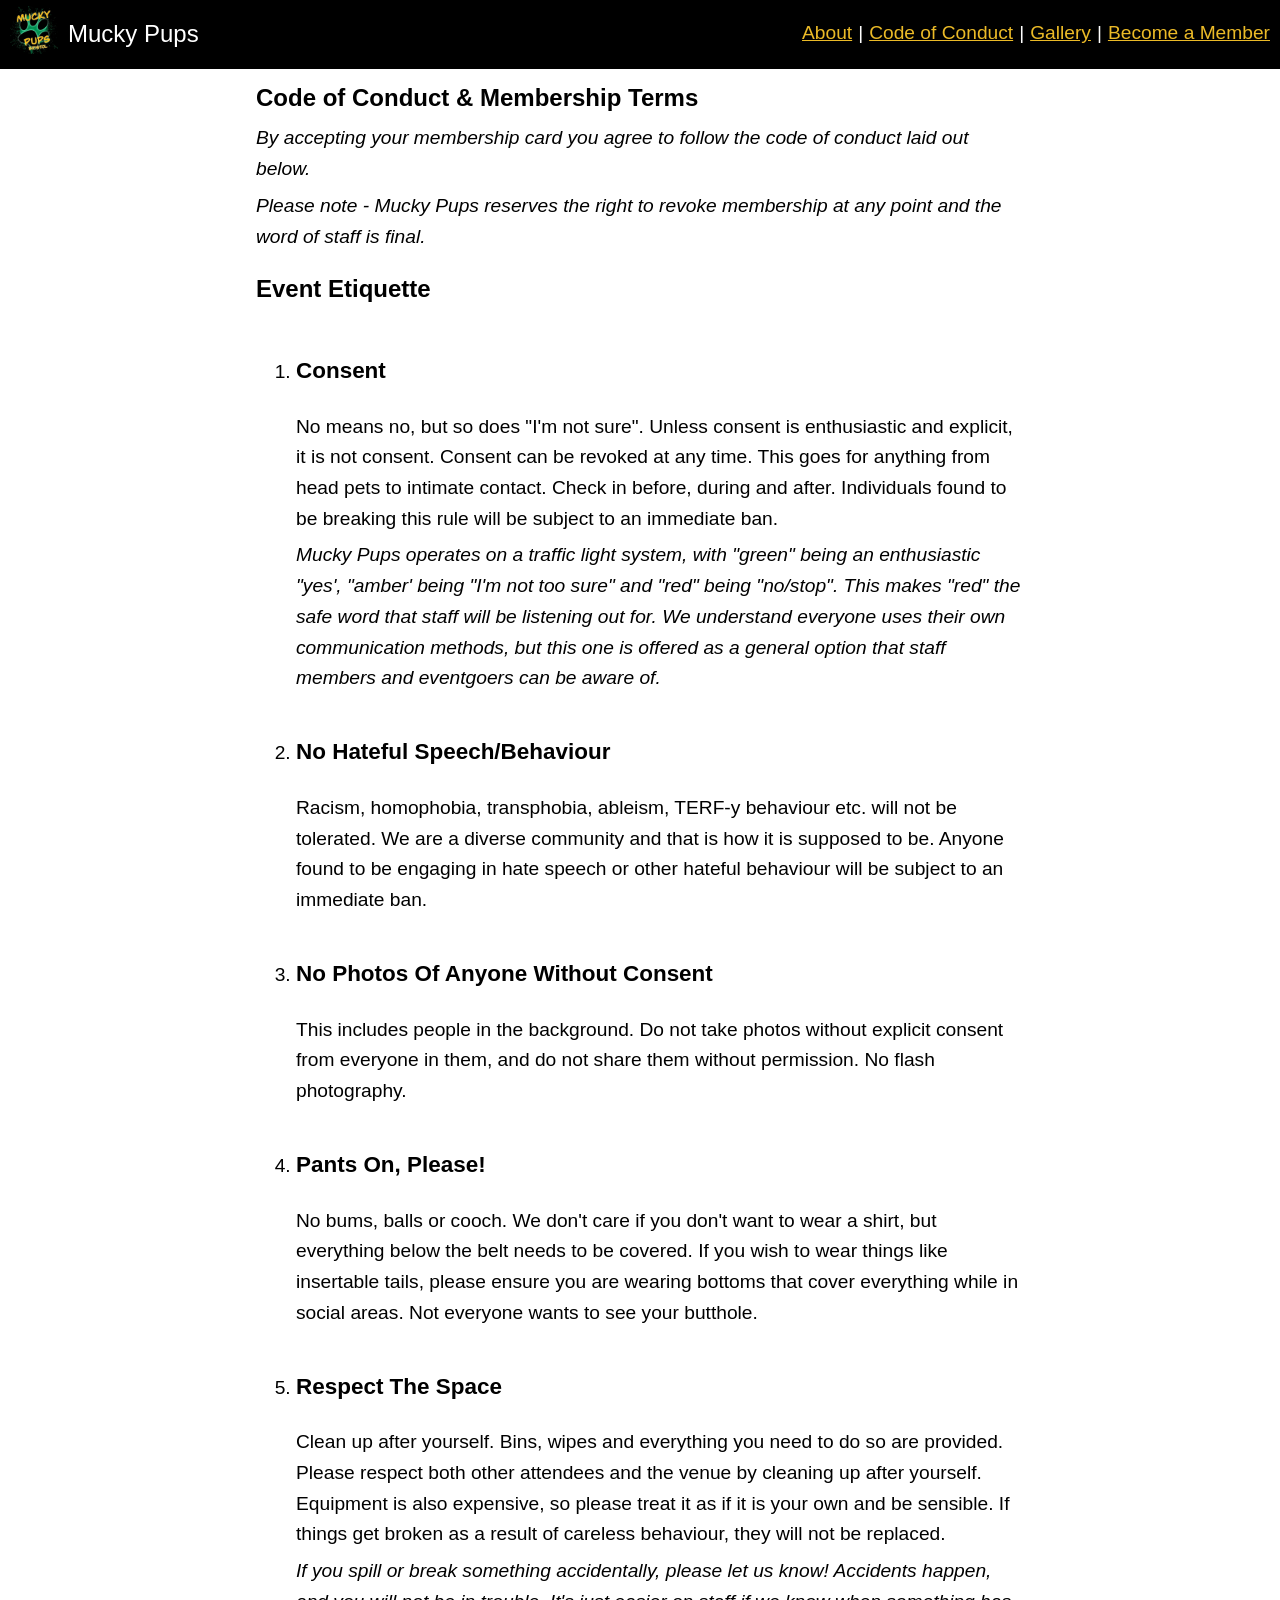
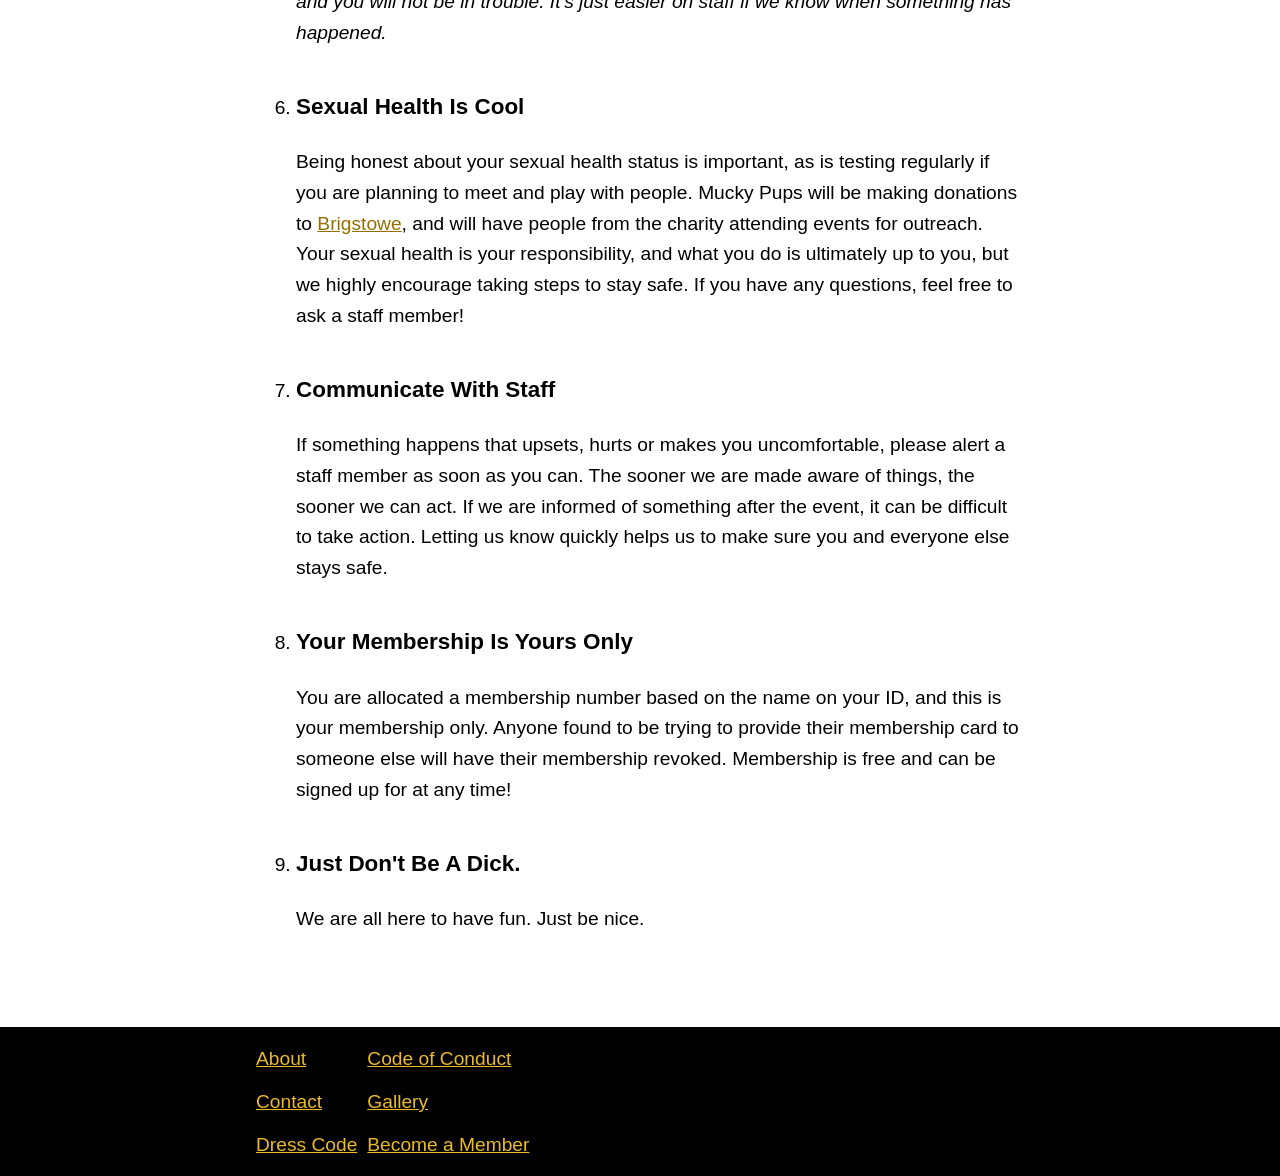
==== conduct.html @ e7ebb90f "Move CoC to a new page, populate it from google doc" ====
<!DOCTYPE html>
<html lang="en">

<head>
  <meta charset="utf-8">
  <meta http-equiv="X-UA-Compatible" content="IE=edge">

  <meta name="viewport" content="width=device-width, initial-scale=1">
  <link rel="icon" href="./assets/favicon.ico">

  <!-- HTML Meta Tags -->
  <title>Mucky Pups &middot; Code of Conduct</title>
  <meta name="description"
    content="Mucky Pups is an 18+ petplay social based in Bristol, UK. Queer, ND & disabled run - No assholes allowed. Woof woof bark bark">

  <!-- Facebook Meta Tags -->
  <meta property="og:url" content="https://mucky-pups.netlify.app/">
  <meta property="og:type" content="website">
  <meta property="og:title" content="Mucky Pups &middot; Code of Conduct">
  <meta property="og:description"
    content="Mucky Pups is an 18+ petplay social based in Bristol, UK. Queer, ND & disabled run - No assholes allowed. Woof woof bark bark">
  <meta property="og:image" content="https://mucky-pups.netlify.app/assets/og-image.webp">

  <!-- Twitter Meta Tags -->
  <meta name="twitter:card" content="summary_large_image">
  <meta property="twitter:domain" content="mucky-pups.netlify.app">
  <meta property="twitter:url" content="https://mucky-pups.netlify.app/">
  <meta name="twitter:title" content="Mucky Pups &middot; Code of Conduct">
  <meta name="twitter:description"
    content="Mucky Pups is an 18+ petplay social based in Bristol, UK. Queer, ND & disabled run - No assholes allowed. Woof woof bark bark">
  <meta name="twitter:image" content="https://mucky-pups.netlify.app/assets/og-image.webp">

  <!-- Meta Tags Generated via https://www.opengraph.xyz -->

  <!-- Inline critical styles - set the background colour to prevent flashing when switching pages, -->
  <!-- Leave a spacer of size `nav-height` to prevent UI jumping when nav bar loads -->
  <style>
    html,
    body {
      background: var(--bg);
      min-height: 100%;
    }

    global-navigation {
      display: block;
      height: var(--nav-height);
      background: transparent;
      box-sizing: border-box;
    }
  </style>

  <link rel="stylesheet" href="./main.css">
</head>

<body>
  <global-navigation></global-navigation>

  <main>
    <h1>Code of Conduct & Membership Terms</h1>
    <p><em>By accepting your membership card you agree to follow the code of conduct laid out below.</em></p>

    <p><em>Please note - Mucky Pups reserves the right to revoke membership at any point and the word of staff is
        final.</em></p>


    <h2>Event Etiquette</h2>

    <ol>
      <li>
        <h3>Consent</h3>

        <p>No means no, but so does "I'm not sure". Unless consent is enthusiastic and explicit, it is not consent.
          Consent can be revoked at any time. This goes for anything from head pets to intimate contact. Check in
          before, during and after. Individuals found to be breaking this rule will be subject to an immediate ban.
        </p>

        <p><em>Mucky Pups operates on a traffic light system, with "green" being an enthusiastic "yes', "amber' being
            "I'm not too sure" and "red" being "no/stop". This makes "red" the safe word that staff will be listening
            out for. We understand everyone uses their own communication methods, but this one is offered as a general
            option that staff members and eventgoers can be aware of.</em></p>
      </li>

      <li>
        <h3>No Hateful Speech/Behaviour</h3>

        <p>Racism, homophobia, transphobia, ableism, TERF-y behaviour etc. will not be tolerated. We are a diverse
          community and that is how it is supposed to be. Anyone found to be engaging in hate speech or other hateful
          behaviour will be subject to an immediate ban.</p>
      </li>

      <li>
        <h3>No Photos Of Anyone Without Consent</h3>

        <p>This includes people in the background. Do not take photos without explicit consent from everyone in them,
          and do not share them without permission. No flash photography.</p>
      </li>

      <li>
        <h3>Pants On, Please!</h3>

        <p> No bums, balls or cooch. We don't care if you don't want to wear a shirt, but everything below the belt
          needs to be covered. If you wish to wear things like insertable tails, please ensure you are wearing bottoms
          that cover everything while in social areas. Not everyone wants to see your butthole.
        </p>
      </li>

      <li>
        <h3>Respect The Space</h3>

        <p>Clean up after yourself. Bins, wipes and everything you need to do so are provided. Please respect both
          other attendees and the venue by cleaning up after yourself. Equipment is also expensive, so please treat it
          as if it is your own and be sensible. If things get broken as a result of careless behaviour, they will not
          be replaced.</p>

        <p><em>If you spill or break something accidentally, please let us know! Accidents happen, and you will not be
            in trouble. It's just easier on staff if we know when something has happened.</em></p>
      </li>

      <li>
        <h3>Sexual Health Is Cool</h3>

        <p>Being honest about your sexual health status is important, as is testing regularly if you are planning to
          meet and play with people. Mucky Pups will be making donations to <a
            href="https://www.brigstowe.org/">Brigstowe</a>, and
          will have people from the charity attending events for outreach. Your sexual health is your responsibility,
          and what you do is ultimately up to you, but we highly encourage taking steps to stay safe. If you have any
          questions, feel free to ask a staff member!</p>
      </li>

      <li>
        <h3>Communicate With Staff</h3>

        <p>If something happens that upsets, hurts or makes you uncomfortable, please alert a staff member as soon as
          you can. The sooner we are made aware of things, the sooner we can act. If we are informed of something
          after the event, it can be difficult to take action. Letting us know quickly helps us to make sure you and
          everyone else stays safe.</p>
      </li>

      <li>
        <h3>Your Membership Is Yours Only</h3>

        <p> You are allocated a membership number based on the name on your ID, and this is your membership only.
          Anyone found to be trying to provide their membership card to someone else will have their membership
          revoked. Membership is free and can be signed up for at any time!
        </p>
      </li>

      <li>
        <h3>Just Don't Be A Dick.</h3>

        <p>We are all here to have fun. Just be nice.</p>
      </li>
    </ol>
  </main>

  <global-footer></global-footer>

  <script src="./components/GlobalNavigation.js" async defer></script>
  <script src="./components/GlobalFooter.js" async defer></script>
  <script src="./components/ImageLoader.js" async defer></script>
</body>

</html>
---- main.css ----
:root {
  /* Constant used in some calcs */
  --nav-height: 61px;

  --brand-black: #000000;
  --brand-white: #ffffff;
  --brand-green: #0c7646;
  --brand-yellow: #ebba27;
  --brand-yellow-highlight: #cea11c;

  --font-size-m: 1.2rem;
  --font-size-l: 1.5rem;
  --font-size-xl: 2rem;
  --font-size-hero: 5rem;

  --content: var(--brand-black);
  --bg: var(--brand-white);

  --link: #957000;
  --link-highlight: #b08501;

  --spacing-s: 6px;
  --spacing-m: 10px;
  --spacing-l: 18px;
  --spacing-xl: 35px;

  @media (prefers-color-scheme: dark) {
    --content: var(--brand-white);
    --bg: var(--brand-black);

    --link: var(--brand-yellow);
    --link-highlight: var(--brand-yellow-highlight);
  }

  @media screen and (min-width: 750px) {
    --spacing-xl: 64px;
  }
}

html {
  background-color: var(--bg);
  scroll-behavior: smooth;
  scroll-padding-top: calc(var(--nav-height) + var(--spacing-m));
  line-height: 1.6;
  font-family: "Gill Sans", "Gill Sans MT", Calibri, "Trebuchet MS", sans-serif;
  height: 100%;
}

body {
  margin: 0;
  display: flex;
  flex-direction: column;
  min-height: 100vh;
}

main,
.footer-content {
  width: 90%;
  margin: 0 auto;

  @media screen and (min-width: 750px) {
    width: 60%;
  }
}

main {
  flex: 1;
}

/* ---------------------------------------------------- */
/* Native elements, baseline styling */
/* ---------------------------------------------------- */

figure,
ul {
  margin: 0;
}

ul {
  list-style: none;
  padding: 0;
}

li {
  padding: var(--spacing-s) 0;
}

p {
  margin: var(--spacing-s) 0;
}

p,
small,
span,
li,
figcaption {
  color: var(--content);
  font-size: var(--font-size-m);
}

a {
  font-size: var(--font-size-m);
  color: var(--link);

  &:hover,
  &:focus {
    color: var(--link-highlight);
  }
}

h1,
h2 {
  color: var(--content);
  font-size: var(--font-size-l);

  margin-top: var(--spacing-l);
  margin-bottom: 0;
}

/* Elements that always have a black background */
nav,
footer,
#mobile-nav-menu {
  background-color: var(--brand-black);

  a {
    color: var(--brand-yellow);

    &:hover,
    &:focus {
      color: var(--brand-yellow-highlight);
    }
  }

  p,
  span,
  li,
  figcaption {
    color: var(--brand-white);
  }
}

/* Header bar */
nav {
  width: 100%;
  box-sizing: border-box;

  border-bottom: 1px solid var(--content);
  padding: var(--spacing-s) var(--spacing-m);

  figcaption {
    color: var(--brand-white);
    font-size: var(--font-size-l);
  }
}

button {
  color: var(--content);
  background-color: var(--bg);
  border: 1px solid var(--content);

  &:hover,
  &:focus {
    background-color: var(--content);
    color: var(--bg);
  }
}

footer {
  margin-top: var(--spacing-xl);
  padding: var(--spacing-m) 0;
  border-top: 1px solid var(--content);
}

/* ---------------------------------------------------- */
/* Targeted elements */
/* ---------------------------------------------------- */

#mobile-nav-menu {
  position-area: bottom;
  margin: var(--spacing-s) var(--spacing-m);
  padding: var(--spacing-s) var(--spacing-m);
  border: 1px solid var(--brand-white);

  &::backdrop {
    background: rgba(0, 0, 0, 0.35);
  }

  transform: translateX(200px);

  transition:
    transform 0.2s ease-out,
    opacity 0.2s ease-out,
    display 0.2s;
  transition-behavior: allow-discrete;

  &:popover-open {
    transform: translateX(0);
    opacity: 1;

    @starting-style {
      transform: translateX(200px);
      opacity: 0;

      @media (prefers-reduced-motion: reduce) {
        transform: unset;
      }
    }
  }
}

.social-link {
  display: flex;
  flex-direction: column;
  width: fit-content;
}

/* ---------------------------------------------------- */
/* Utils & microclasses akin to Tailwind */
/* ---------------------------------------------------- */

.font-size-xl {
  font-size: var(--font-size-xl);
}

.horizontal-align {
  display: inline-flex;
  align-items: center;
  gap: var(--spacing-m);
}

.align-items-center {
  align-items: center;
}

.justify-space-between {
  justify-content: space-between;
}

.gap-s {
  gap: var(--spacing-s);
}

.gap-m {
  gap: var(--spacing-m);
}

.display-block {
  display: block;
}

.display-none {
  display: none;
}

.display-flex {
  display: flex;
}

.display-inline-flex {
  display: inline-flex;
}

.display-grid {
  display: grid;
  grid-template-columns: repeat(12, 1fr);
  gap: var(--spacing-l);
}

.grid-cols-12 {
  grid-column: span 12;
}

/* Placeholder */
.placeholder-img {
  background-color: var(--brand-white);
  height: 48px;
  width: 48px;
}

@media screen and (min-width: 750px) {
  .md\:display-block {
    display: block;
  }

  .md\:display-none {
    display: none;
  }

  .md\:display-flex {
    display: flex;
  }

  .md\:grid-cols-4 {
    grid-column: span 4;
  }

  .md\:grid-cols-8 {
    grid-column: span 8;
  }
}
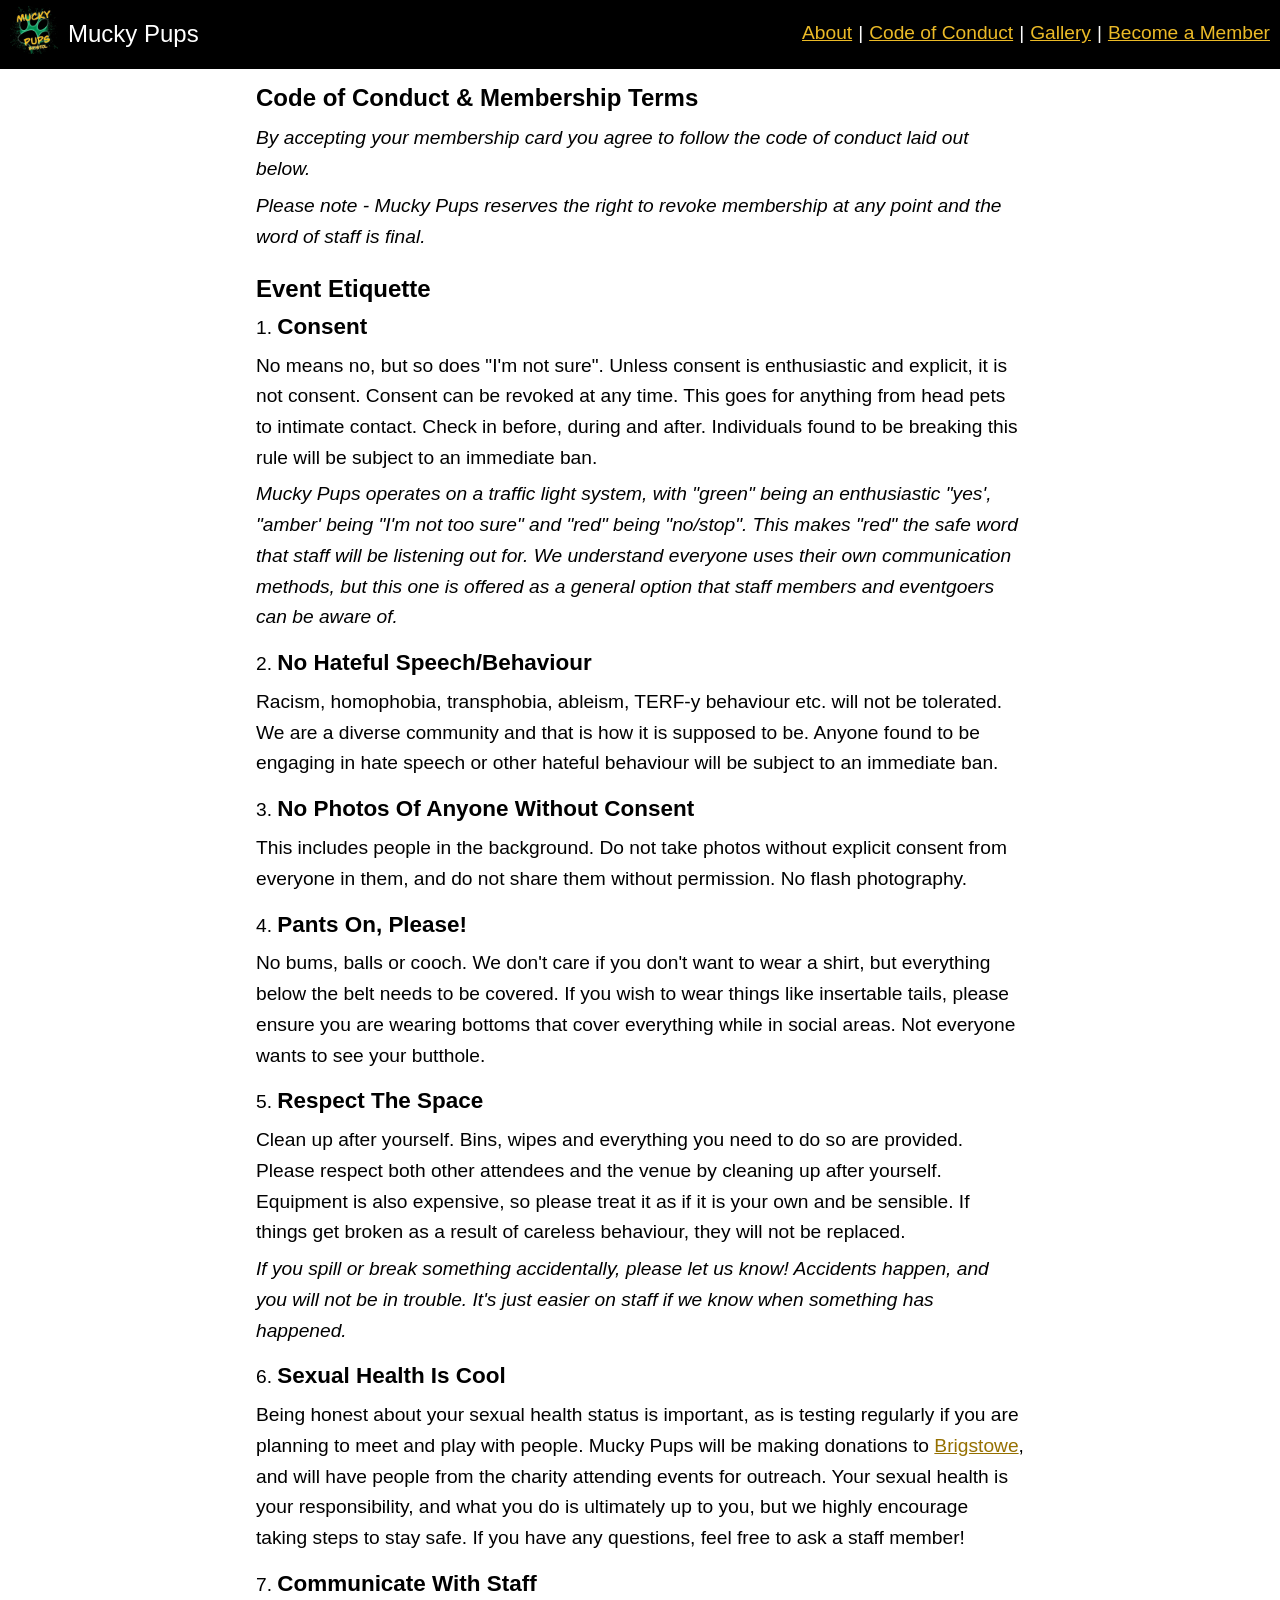
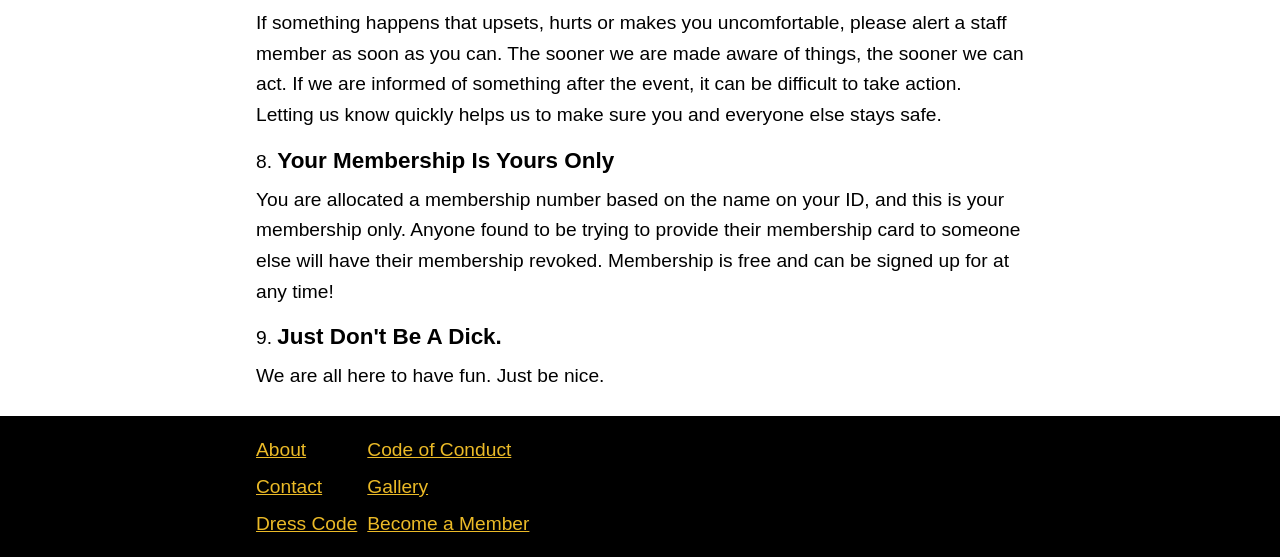
==== commit fe11c8d3: "Update meta tags to point to new domain" ====
--- a/conduct.html
+++ b/conduct.html
@@ -14,21 +14,21 @@
     content="Mucky Pups is an 18+ petplay social based in Bristol, UK. Queer, ND & disabled run - No assholes allowed. Woof woof bark bark">
 
   <!-- Facebook Meta Tags -->
-  <meta property="og:url" content="https://mucky-pups.netlify.app/">
+  <meta property="og:url" content="https://www.mucky-pups.uk/">
   <meta property="og:type" content="website">
   <meta property="og:title" content="Mucky Pups &middot; Code of Conduct">
   <meta property="og:description"
     content="Mucky Pups is an 18+ petplay social based in Bristol, UK. Queer, ND & disabled run - No assholes allowed. Woof woof bark bark">
-  <meta property="og:image" content="https://mucky-pups.netlify.app/assets/og-image.webp">
+  <meta property="og:image" content="https://www.mucky-pups.uk/assets/og-image.webp">
 
   <!-- Twitter Meta Tags -->
   <meta name="twitter:card" content="summary_large_image">
-  <meta property="twitter:domain" content="mucky-pups.netlify.app">
-  <meta property="twitter:url" content="https://mucky-pups.netlify.app/">
+  <meta property="twitter:domain" content="mucky-pups.uk">
+  <meta property="twitter:url" content="https://www.mucky-pups.uk/">
   <meta name="twitter:title" content="Mucky Pups &middot; Code of Conduct">
   <meta name="twitter:description"
     content="Mucky Pups is an 18+ petplay social based in Bristol, UK. Queer, ND & disabled run - No assholes allowed. Woof woof bark bark">
-  <meta name="twitter:image" content="https://mucky-pups.netlify.app/assets/og-image.webp">
+  <meta name="twitter:image" content="https://www.mucky-pups.uk/assets/og-image.webp">
 
   <!-- Meta Tags Generated via https://www.opengraph.xyz -->
 
--- a/main.css
+++ b/main.css
@@ -8,6 +8,7 @@
   --brand-yellow: #ebba27;
   --brand-yellow-highlight: #cea11c;
 
+  --font-size-s: 1rem;
   --font-size-m: 1.2rem;
   --font-size-l: 1.5rem;
   --font-size-xl: 2rem;
@@ -72,17 +73,31 @@
 /* ---------------------------------------------------- */
 
 figure,
+ul,
+ol {
+  margin: 0;
+
+  li {
+    padding-bottom: var(--spacing-s);
+  }
+
+  li:last-child {
+    padding-bottom: 0;
+  }
+}
+
 ul {
-  margin: 0;
-}
-
-ul {
+  padding: 0;
   list-style: none;
+}
+
+ol {
   padding: 0;
-}
-
-li {
-  padding: var(--spacing-s) 0;
+  list-style-position: inside;
+
+  h3 {
+    display: inline;
+  }
 }
 
 p {
@@ -93,9 +108,22 @@
 small,
 span,
 li,
+figcaption,
+h1,
+h2,
+h3 {
+  color: var(--content);
+}
+
+p,
+span,
+li,
 figcaption {
-  color: var(--content);
   font-size: var(--font-size-m);
+}
+
+small {
+  font-size: var(--font-size-s);
 }
 
 a {
@@ -110,10 +138,14 @@
 
 h1,
 h2 {
-  color: var(--content);
   font-size: var(--font-size-l);
 
   margin-top: var(--spacing-l);
+  margin-bottom: 0;
+}
+
+h3 {
+  margin-top: var(--spacing-m);
   margin-bottom: 0;
 }
 
@@ -167,8 +199,8 @@
 }
 
 footer {
-  margin-top: var(--spacing-xl);
-  padding: var(--spacing-m) 0;
+  margin-top: var(--spacing-l);
+  padding: var(--spacing-l) 0;
   border-top: 1px solid var(--content);
 }
 
@@ -215,6 +247,17 @@
   width: fit-content;
 }
 
+.footer-content {
+  display: flex;
+  justify-content: space-between;
+  flex-direction: column;
+  gap: var(--spacing-l);
+
+  @media screen and (min-width: 750px) {
+    flex-direction: row;
+  }
+}
+
 /* ---------------------------------------------------- */
 /* Utils & microclasses akin to Tailwind */
 /* ---------------------------------------------------- */
@@ -264,7 +307,11 @@
 .display-grid {
   display: grid;
   grid-template-columns: repeat(12, 1fr);
-  gap: var(--spacing-l);
+  gap: var(--spacing-m);
+}
+
+.grid-cols-6 {
+  grid-column: span 6;
 }
 
 .grid-cols-12 {
